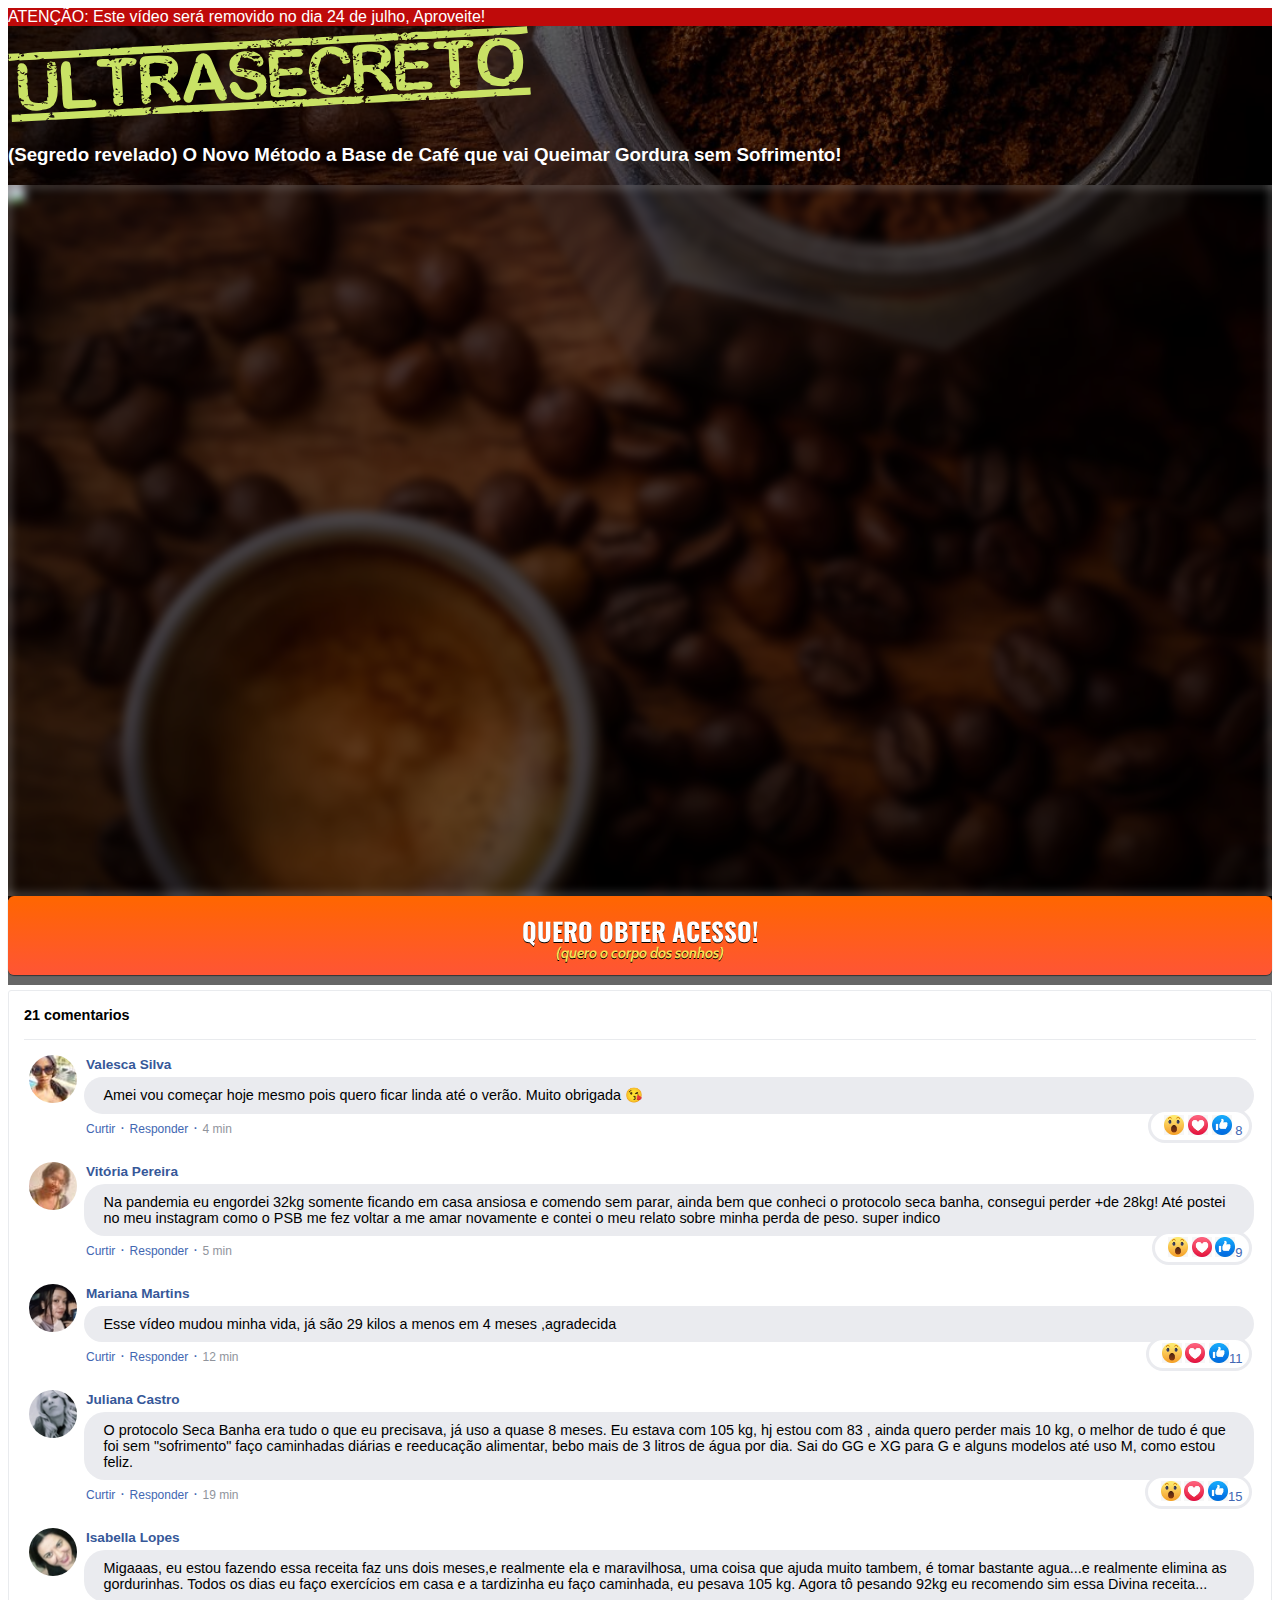
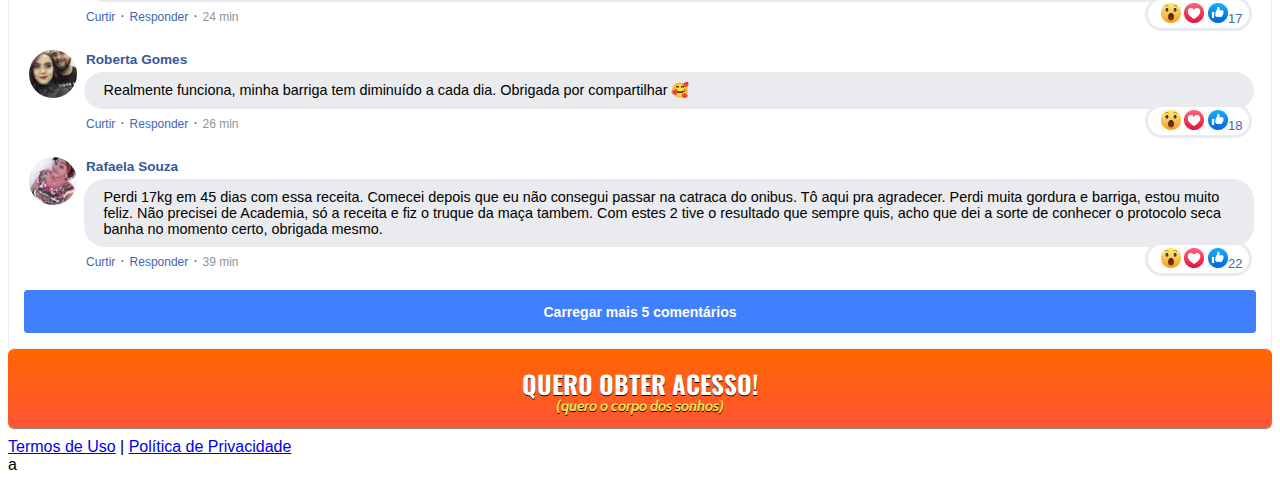
==== index.html @ 1e1c21a0 "Add files via upload" ====
<!DOCTYPE html>
<html lang="pt-br">

<head>
  <meta charset="utf-8">
  <meta name="viewport" content="width=device-width, initial-scale=1, shrink-to-fit=no">

  <link rel="stylesheet" href="https://stackpath.bootstrapcdn.com/bootstrap/4.1.3/css/bootstrap.min.css"
    integrity="sha384-MCw98/SFnGE8fJT3GXwEOngsV7Zt27NXFoaoApmYm81iuXoPkFOJwJ8ERdknLPMO" crossorigin="anonymous">

  <link rel="preconnect" href="https://fonts.googleapis.com">
  <link rel="preconnect" href="https://fonts.gstatic.com" crossorigin>
  <link
    href="https://fonts.googleapis.com/css2?family=Cabin:ital,wght@0,400;0,500;0,600;0,700;1,400;1,500;1,600;1,700&family=Dosis:wght@200;300;400;500;600;700;800&family=Oswald:wght@200;300;400;500;600;700&family=Signika:wght@300;400;500;600;700&display=swap"
    rel="stylesheet">
  <!DOCTYPE html>
  <html lang="pt-br">

  <head>
    <meta charset="utf-8">
    <meta name="viewport" content="width=device-width, initial-scale=1, shrink-to-fit=no">
    <link rel="stylesheet" href="https://stackpath.bootstrapcdn.com/bootstrap/4.1.3/css/bootstrap.min.css"
      integrity="sha384-MCw98/SFnGE8fJT3GXwEOngsV7Zt27NXFoaoApmYm81iuXoPkFOJwJ8ERdknLPMO" crossorigin="anonymous">
    <link href="https://fonts.googleapis.com/css2?family=Oswald:wght@200;300;400;500;600;700&display=swap"
      rel="stylesheet">
    <script src="https://kit.fontawesome.com/0572283b45.js"></script>
    <style type="text/css">
      nav {
        background-color: #BF0A0A;
        color: white;
      }

      .fsec {
        background-color: #FCFCFC;
      }

      .fsec h1 {
        color: #4F5AEA;
      }

      .fsec h4 {
        color: #636E72;
      }

      .ssec {
        background-color: #EEEEEE;
      }

      .btn {
        font-size: 200%;
        font-family: 'Oswald', sans-serif;
        white-space: normal;
      }
    </style>
  </head>

<body>

  <nav class="navbar justify-content-center text-center">
    <span class="lead">
      <i class="fas fa-exclamation-triangle mr-2"></i>ATENÇÃO: Este vídeo será removido no dia <span id="dia"></span> de
      <span id="mes"></span>, Aproveite!
    </span>
  </nav>


  </div>
  </div>
  </div>
  </section>



  <script src="https://code.jquery.com/jquery-3.3.1.slim.min.js"
    integrity="sha384-q8i/X+965DzO0rT7abK41JStQIAqVgRVzpbzo5smXKp4YfRvH+8abtTE1Pi6jizo"
    crossorigin="anonymous"></script>
  <script src="https://cdnjs.cloudflare.com/ajax/libs/popper.js/1.14.3/umd/popper.min.js"
    integrity="sha384-ZMP7rVo3mIykV+2+9J3UJ46jBk0WLaUAdn689aCwoqbBJiSnjAK/l8WvCWPIPm49"
    crossorigin="anonymous"></script>
  <script src="https://stackpath.bootstrapcdn.com/bootstrap/4.1.3/js/bootstrap.min.js"
    integrity="sha384-ChfqqxuZUCnJSK3+MXmPNIyE6ZbWh2IMqE241rYiqJxyMiZ6OW/JmZQ5stwEULTy"
    crossorigin="anonymous"></script>
  <script>
    monName = new Array("janeiro", "fevereiro", "março", "abril", "maio", "junho", "julho", "agosto", "setembro", "outubro", "novembro", "dezembro")

    var data = new Date();
    var dia = data.getDate();
    var mes = monName[data.getMonth()];

    document.getElementById("dia").innerHTML = dia
    document.getElementById("mes").innerHTML = mes
  </script>
</body>

</html>

<link rel="stylesheet" href="./assets/css/com.css">

<!-- Título da Página -->
<title>Protocolo Seca Banha</title>

<style type="text/css">
  header {
    color: white;
    background-image: url("assets/img/bg.jpg");
    background-color: rgba(0, 0, 0, 0.6);
    background-position: center;
    background-size: cover;
    background-attachment: fixed;
    background-blend-mode: darken;
  }
</style>

<!-- Meta Pixel Code -->
<script>
  !function (f, b, e, v, n, t, s) {
    if (f.fbq) return; n = f.fbq = function () {
      n.callMethod ?
        n.callMethod.apply(n, arguments) : n.queue.push(arguments)
    };
    if (!f._fbq) f._fbq = n; n.push = n; n.loaded = !0; n.version = '2.0';
    n.queue = []; t = b.createElement(e); t.async = !0;
    t.src = v; s = b.getElementsByTagName(e)[0];
    s.parentNode.insertBefore(t, s)
  }(window, document, 'script',
    'https://connect.facebook.net/en_US/fbevents.js');
  fbq('init', '671840113939919');
  fbq('init', '902207957134621');
  fbq('init', '1060746161440914');
  fbq('init', '649325786402999');
  fbq('track', 'PageView');
</script>
<noscript><img height="1" width="1" style="display:none"
    src="https://www.facebook.com/tr?id=671840113939919&ev=PageView&noscript=1" /></noscript>
<!-- End Meta Pixel Code -->

</head>

<body>

  <header class="py-4">
    <div class="container">
      <div class="row justify-content-center">
        <div class="col-lg-8 text-center">
          <!-- Imagem Ultrasecreto -->
          <img class="img-fluid" src="./assets/img/ultrasecreto.svg">

          <!-- Headline -->
          <h3 class="my-4"><b>(Segredo revelado) O Novo Método a Base de Café que vai Queimar Gordura sem
              Sofrimento!</b></h3>

          <!-- VSL -->
          <div id="vid_63bb0c87635ac80009aeea8d" style="position:relative;width:100%;padding: 56.25% 0 0;"><img
              id="thumb_63bb0c87635ac80009aeea8d"
              src="https://images.converteai.net/08f7d2bf-f767-47af-9688-582055d7beb4/players/63bb0c87635ac80009aeea8d/thumbnail.jpg"
              style="position:absolute;top:0;left:0;width:100%;height:100%;object-fit:cover;display:block;">
            <div id="backdrop_63bb0c87635ac80009aeea8d"
              style="position:absolute;top:0;width:100%;height:100%;-webkit-backdrop-filter:blur(5px);backdrop-filter:blur(5px);">
            </div>
          </div>
          <script type="text/javascript"
            id="scr_63bb0c87635ac80009aeea8d">var s = document.createElement("script"); s.src = "https://scripts.converteai.net/08f7d2bf-f767-47af-9688-582055d7beb4/players/63bb0c87635ac80009aeea8d/player.js", s.async = !0, document.head.appendChild(s);</script>

          <!-- Botão 1 -->
          <div id="cta1" class="mt-4 d-none">
            <a href="https://pay.kiwify.com.br/6yXSPSB" class="a-btn" style="text-decoration: none;">
              <span class="span-btn">QUERO OBTER ACESSO!</span>
              <span class="span-btn2">(quero o corpo dos sonhos)</span>
            </a>
          </div>
        </div>
      </div>
    </div>
  </header>

  <section class="comments py-4">
    <div class="container">
      <div class="row justify-content-center">
        <div class="col-lg-8">
          <div class="fb-comments" style="margin-top: 5px;">
            <div class="fb-comments-header">
              <span>21 comentarios</span>
            </div>
            <div class="fb-comments-wrapper" id="2">
              <table class="fb-comments-comment">
                <tbody>
                  <tr>
                    <td rowspan="3" class="fb-comments-comment-img"><img src="./assets/img/comentarios/m2.jpeg"></td>
                    <td>
                      <font class="fb-comments-comment-name">
                        <name>Valesca Silva</name>
                      </font>
                    </td>
                  </tr>
                  <tr>
                    <td class="fb-comments-comment-text">Amei vou começar hoje mesmo pois quero ficar linda até o verão. Muito obrigada 😘</td>
                  </tr>
                  <tr>
                    <td class="fb-comments-comment-actions">
                      <like>Curtir</like>
                      ·
                      <reply>Responder</reply>
                      ·
                      <likes>
                        <img src="assets/img/reações/emoji_boca_aberta.jpeg" alt="" class="imagens-reacoes">
                        <img src="assets/img/reações/emoji_coracao.jpeg" alt="" class="imagens-reacoes">
                        <img src="assets/img/reações/emoji_like.jpeg" alt="" class="imagens-reacoes">
                        8
                      </likes>

                      <date>4 min</date>
                    </td>
                  </tr>
                </tbody>
              </table>
            </div>
            <div class="fb-comments-wrapper" id="3">
              <table class="fb-comments-comment">
                <tbody>
                  <tr>
                    <td rowspan="3" class="fb-comments-comment-img"><img src="./assets/img/comentarios/m3.jpeg"></td>
                    <td>
                      <font class="fb-comments-comment-name">
                        <name>Vitória Pereira</name>
                      </font>
                    </td>
                  </tr>
                  <tr>
                    <td class="fb-comments-comment-text">Na pandemia eu engordei 32kg somente ficando em casa ansiosa e
                      comendo sem parar, ainda bem que conheci o protocolo seca banha, consegui perder +de 28kg! Até
                      postei no meu instagram como o PSB me fez voltar a me amar novamente e contei o meu relato sobre
                      minha perda de peso. super indico</td>
                  </tr>
                  <tr>
                    <td class="fb-comments-comment-actions">
                      <like>Curtir</like>
                      ·
                      <reply>Responder</reply>
                      ·
                      <likes> <img src="assets/img/reações/emoji_boca_aberta.jpeg" alt="" class="imagens-reacoes">
                        <img src="assets/img/reações/emoji_coracao.jpeg" alt="" class="imagens-reacoes">
                        <img src="assets/img/reações/emoji_like.jpeg" alt="" class="imagens-reacoes">9
                      </likes>

                      <date>5 min</date>
                    </td>
                  </tr>
                </tbody>
              </table>
            </div>
            <div class="fb-comments-wrapper" id="4">
              <table class="fb-comments-comment">
                <tbody>
                  <tr>
                    <td rowspan="3" class="fb-comments-comment-img"><img src="./assets/img/comentarios/m4.jpeg"></td>
                    <td>
                      <font class="fb-comments-comment-name">
                        <name>Mariana Martins</name>
                      </font>
                    </td>
                  </tr>
                  <tr>
                    <td class="fb-comments-comment-text">Esse vídeo mudou minha vida, já são 29 kilos a menos em 4 meses
                      ,agradecida</td>
                  </tr>
                  <tr>
                    <td class="fb-comments-comment-actions">
                      <like>Curtir</like>
                      ·
                      <reply>Responder</reply>
                      ·
                      <likes> <img src="assets/img/reações/emoji_boca_aberta.jpeg" alt="" class="imagens-reacoes">
                        <img src="assets/img/reações/emoji_coracao.jpeg" alt="" class="imagens-reacoes">
                        <img src="assets/img/reações/emoji_like.jpeg" alt="" class="imagens-reacoes">11
                      </likes>

                      <date>12 min</date>
                    </td>
                  </tr>
                </tbody>
              </table>
            </div>
            <div class="fb-comments-wrapper" id="5">
              <table class="fb-comments-comment">
                <tbody>
                  <tr>
                    <td rowspan="3" class="fb-comments-comment-img"><img src="./assets/img/comentarios/m5.jpeg"></td>
                    <td>
                      <font class="fb-comments-comment-name">
                        <name>Juliana Castro</name>
                      </font>
                    </td>
                  </tr>
                  <tr>
                    <td class="fb-comments-comment-text">O protocolo Seca Banha era tudo o que eu precisava, já uso a
                      quase 8 meses. Eu estava com 105 kg, hj estou com 83 , ainda quero perder mais 10 kg, o melhor de
                      tudo é que foi sem "sofrimento" faço caminhadas diárias e reeducação alimentar, bebo mais de 3
                      litros de água por dia. Sai do GG e XG para G e alguns modelos até uso M, como estou feliz.</td>
                  </tr>
                  <tr>
                    <td class="fb-comments-comment-actions">
                      <like>Curtir</like>
                      ·
                      <reply>Responder</reply>
                      ·
                      <likes> <img src="assets/img/reações/emoji_boca_aberta.jpeg" alt="" class="imagens-reacoes">
                        <img src="assets/img/reações/emoji_coracao.jpeg" alt="" class="imagens-reacoes">
                        <img src="assets/img/reações/emoji_like.jpeg" alt="" class="imagens-reacoes">15
                      </likes>

                      <date>19 min</date>
                    </td>
                  </tr>
                </tbody>
              </table>
            </div>
            <div class="fb-comments-wrapper" id="6">
              <table class="fb-comments-comment">
                <tbody>
                  <tr>
                    <td rowspan="3" class="fb-comments-comment-img"><img src="./assets/img/comentarios/m6.jpeg"></td>
                    <td>
                      <font class="fb-comments-comment-name">
                        <name>Isabella Lopes</name>
                      </font>
                    </td>
                  </tr>
                  <tr>
                    <td class="fb-comments-comment-text">Migaaas, eu estou fazendo essa receita faz uns dois meses,e
                      realmente ela e maravilhosa, uma coisa que ajuda muito tambem, é tomar bastante agua...e realmente
                      elimina as gordurinhas. Todos os dias eu faço exercícios em casa e a tardizinha eu faço caminhada,
                      eu pesava 105 kg. Agora tô pesando 92kg eu recomendo sim essa Divina receita...</td>
                  </tr>
                  <tr>
                    <td class="fb-comments-comment-actions">
                      <like>Curtir</like>
                      ·
                      <reply>Responder</reply>
                      ·
                      <likes> <img src="assets/img/reações/emoji_boca_aberta.jpeg" alt="" class="imagens-reacoes">
                        <img src="assets/img/reações/emoji_coracao.jpeg" alt="" class="imagens-reacoes">
                        <img src="assets/img/reações/emoji_like.jpeg" alt="" class="imagens-reacoes">17
                      </likes>

                      <date>24 min</date>
                    </td>
                  </tr>
                </tbody>
              </table>
            </div>
            <div class="fb-comments-wrapper" id="7">
              <table class="fb-comments-comment">
                <tbody>
                  <tr>
                    <td rowspan="3" class="fb-comments-comment-img"><img src="./assets/img/comentarios/m7.jpeg"></td>
                    <td>
                      <font class="fb-comments-comment-name">
                        <name>Roberta Gomes</name>
                      </font>
                    </td>
                  </tr>
                  <tr>
                    <td class="fb-comments-comment-text">Realmente funciona, minha barriga tem diminuído a cada dia.
                      Obrigada por compartilhar 🥰</td>
                  </tr>
                  <tr>
                    <td class="fb-comments-comment-actions">
                      <like>Curtir</like>
                      ·
                      <reply>Responder</reply>
                      ·
                      <likes>
                        <img src="assets/img/reações/emoji_boca_aberta.jpeg" alt="" class="imagens-reacoes">
                        <img src="assets/img/reações/emoji_coracao.jpeg" alt="" class="imagens-reacoes">
                        <img src="assets/img/reações/emoji_like.jpeg" alt="" class="imagens-reacoes">18
                      </likes>

                      <date>26 min</date>
                    </td>
                  </tr>
                </tbody>
              </table>
            </div>
            <div class="fb-comments-wrapper" id="9">
              <table class="fb-comments-comment">
                <tbody>
                  <tr>
                    <td rowspan="3" class="fb-comments-comment-img"><img src="./assets/img/comentarios/m11.jpeg">
                    </td>
                    <td>
                      <font class="fb-comments-comment-name">
                        <name>Rafaela Souza</name>
                      </font>
                    </td>
                  </tr>
                  <tr>
                    <td class="fb-comments-comment-text">Perdi 17kg em 45 dias com essa receita. Comecei depois que eu
                      não consegui passar na catraca do onibus. Tô aqui pra agradecer. Perdi muita gordura e barriga,
                      estou muito feliz. Não precisei de Academia, só a receita e fiz o truque da maça tambem. Com estes
                      2 tive o resultado que sempre quis, acho que dei a sorte de conhecer o protocolo seca banha no
                      momento certo, obrigada mesmo.</td>
                  </tr>
                  <tr>
                    <td class="fb-comments-comment-actions">
                      <like>Curtir</like>
                      ·
                      <reply>Responder</reply>
                      ·
                      <likes>
                        <img src="assets/img/reações/emoji_boca_aberta.jpeg" alt="" class="imagens-reacoes">
                        <img src="assets/img/reações/emoji_coracao.jpeg" alt="" class="imagens-reacoes">
                        <img src="assets/img/reações/emoji_like.jpeg" alt="" class="imagens-reacoes">22
                      </likes>

                      <date>39 min</date>
                    </td>
                  </tr>
                </tbody>
              </table>
            </div>
            <button class="fb-comments-loadmore" onclick="javascript:loadMore();">Carregar mais 5 comentários</button>
            <div style="display:none" id="more">
              <div class="fb-comments-wrapper">
                <table class="fb-comments-comment" id="10">
                  <tbody>
                    <tr>
                      <td rowspan="3" class="fb-comments-comment-img"><img src="./assets/img/comentarios/m12.jpeg">
                      </td>
                      <td>
                        <font class="fb-comments-comment-name">
                          <name>Ana Sofia</name>
                        </font>
                      </td>
                    </tr>
                    <tr>
                      <td class="fb-comments-comment-text">2022 pra mim foi um ano horrivel, mas agora em 2023 vou fazer
                        diferente... vai ser a melhor fase da minha vida. Estou vendo todos falarem bem sobre essa
                        receita...não tenho nada a perder mesmo, vou tentar, estou muito gorda e feia...</td>
                    </tr>
                    <tr>
                      <td class="fb-comments-comment-actions">
                        <like>Curtir</like>
                        ·
                        <reply>Responder</reply>
                        ·
                        <likes> <img src="assets/img/reações/emoji_boca_aberta.jpeg" alt="" class="imagens-reacoes">
                          <img src="assets/img/reações/emoji_coracao.jpeg" alt="" class="imagens-reacoes">
                          <img src="assets/img/reações/emoji_like.jpeg" alt="" class="imagens-reacoes">
                          41
                        </likes>

                        <date>1 h</date>
                      </td>
                    </tr>
                  </tbody>
                </table>
              </div>
              <div class="fb-comments-wrapper" id="11">
                <table class="fb-comments-comment">
                  <tbody>
                    <tr>
                      <td rowspan="3" class="fb-comments-comment-img"><img src="./assets/img/comentarios/m15.jpeg">
                      </td>
                      <td>
                        <font class="fb-comments-comment-name">
                          <name>Laura Flores</name>
                        </font>
                      </td>
                    </tr>
                    <tr>
                      <td class="fb-comments-comment-text">Eu já estou fazendo a receita, já eliminei 7 kls, já fez
                        muita diferença, minhas roupas estavam todas apertadas, ágora já estão largas, estou num pós
                        operatório de coluna por isso engordei 15 Kg, estava sentindo muita dor agora amenizou muito
                        depois que emagreci já consigo andar melhor que antes 🙏🙏🙏🙏🙏🙏</td>
                    </tr>
                    <tr>
                      <td class="fb-comments-comment-actions">
                        <like>Curtir</like>
                        ·
                        <reply>Responder</reply>
                        ·
                        <likes> <img src="assets/img/reações/emoji_boca_aberta.jpeg" alt="" class="imagens-reacoes">
                          <img src="assets/img/reações/emoji_coracao.jpeg" alt="" class="imagens-reacoes">
                          <img src="assets/img/reações/emoji_like.jpeg" alt="" class="imagens-reacoes">
                          40
                        </likes>

                        <date>1 h</date>
                      </td>
                    </tr>
                  </tbody>
                </table>
              </div>
              <div class="fb-comments-wrapper" id="12">
                <table class="fb-comments-comment">
                  <tbody>
                    <tr>
                      <td rowspan="3" class="fb-comments-comment-img"><img src="./assets/img/comentarios/m16.jpeg">
                      </td>
                      <td>
                        <font class="fb-comments-comment-name">
                          <name>Daniela Costa</name>
                        </font>
                      </td>
                    </tr>
                    <tr>
                      <td class="fb-comments-comment-text">Muito Obrigada tem me ajudado e muito,Adorei ...Durmo super
                        bem e vendo resultado ..🌹🥰🙋</td>
                    </tr>
                    <tr>
                      <td class="fb-comments-comment-actions">
                        <like>Curtir</like>
                        ·
                        <reply>Responder</reply>
                        ·
                        <likes> <img src="assets/img/reações/emoji_boca_aberta.jpeg" alt="" class="imagens-reacoes">
                          <img src="assets/img/reações/emoji_coracao.jpeg" alt="" class="imagens-reacoes">
                          <img src="assets/img/reações/emoji_like.jpeg" alt="" class="imagens-reacoes">
                          47
                        </likes>

                        <date>1 h</date>
                      </td>
                    </tr>
                  </tbody>
                </table>
              </div>
              <div class="fb-comments-wrapper" id="13">
                <table class="fb-comments-comment">
                  <tbody>
                    <tr>
                      <td rowspan="3" class="fb-comments-comment-img"><img src="./assets/img/comentarios/m17.jpeg"></td>
                      <td>
                        <font class="fb-comments-comment-name">
                          <name>Juliana Dias</name>
                        </font>
                      </td>
                    </tr>
                    <tr>
                      <td class="fb-comments-comment-text">Em duas semanas comecei a ver resultados, muito bom</td>
                    </tr>
                    <tr>
                      <td class="fb-comments-comment-actions">
                        <like>Curtir</like>
                        ·
                        <reply>Responder</reply>
                        ·
                        <likes>  <img src="assets/img/reações/emoji_boca_aberta.jpeg" alt="" class="imagens-reacoes">
                          <img src="assets/img/reações/emoji_coracao.jpeg" alt="" class="imagens-reacoes">
                          <img src="assets/img/reações/emoji_like.jpeg" alt="" class="imagens-reacoes">
                          50</likes>

                        <date>1 h</date>
                      </td>
                    </tr>
                  </tbody>
                </table>
              </div>
              <div class="fb-comments-wrapper">
                <table class="fb-comments-comment" id="14">
                  <tbody>
                    <tr>
                      <td rowspan="3" class="fb-comments-comment-img"><img src="./assets/img/comentarios/m18.jpeg">
                      </td>
                      <td>
                        <font class="fb-comments-comment-name">
                          <name>Isabelle Correia</name>
                        </font>
                      </td>
                    </tr>
                    <tr>
                      <td class="fb-comments-comment-text">Meu irmão perdeu 6 kl em 15 dias... vou começar hj rsrs</td>
                    </tr>
                    <tr>
                      <td class="fb-comments-comment-actions">
                        <like>Curtir</like>
                        ·
                        <reply>Responder</reply>
                        ·
                        <likes>  <img src="assets/img/reações/emoji_boca_aberta.jpeg" alt="" class="imagens-reacoes">
                          <img src="assets/img/reações/emoji_coracao.jpeg" alt="" class="imagens-reacoes">
                          <img src="assets/img/reações/emoji_like.jpeg" alt="" class="imagens-reacoes">
                          66</likes>

                        <date>1 h</date>
                      </td>
                    </tr>
                  </tbody>
                </table>
              </div>
            </div>
          </div>
          <!-- Botão 2 -->
          <div id="cta2" class="mt-4 d-none">
            <a href="https://pay.kiwify.com.br/6yXSPSB" class="a-btn" style="text-decoration: none;">
              <span class="span-btn">QUERO OBTER ACESSO!</span>
              <span class="span-btn2">(quero o corpo dos sonhos)</span>
            </a>
          </div>
        </div>
      </div>
    </div>
  </section>

  <footer class="bg-dark py-3 text-center">
    <div class="text-white"><a href="termos.html" class="text-white">Termos de Uso</a> | <a href="privacidade.html"
        class="text-white">Política de Privacidade</a></div>
  </footer>

  <script type="text/javascript">
    setTimeout(() => { document.getElementById("cta1").classList.remove("d-none"); document.getElementById("cta2").classList.remove("d-none") }, 65); // temporização da Call to Action (em milissegundos)
  </script>

  <script src="https://code.jquery.com/jquery-3.3.1.slim.min.js"
    integrity="sha384-q8i/X+965DzO0rT7abK41JStQIAqVgRVzpbzo5smXKp4YfRvH+8abtTE1Pi6jizo"
    crossorigin="anonymous"></script>
  <script src="https://cdnjs.cloudflare.com/ajax/libs/popper.js/1.14.3/umd/popper.min.js"
    integrity="sha384-ZMP7rVo3mIykV+2+9J3UJ46jBk0WLaUAdn689aCwoqbBJiSnjAK/l8WvCWPIPm49"
    crossorigin="anonymous"></script>
  <script src="https://stackpath.bootstrapcdn.com/bootstrap/4.1.3/js/bootstrap.min.js"
    integrity="sha384-ChfqqxuZUCnJSK3+MXmPNIyE6ZbWh2IMqE241rYiqJxyMiZ6OW/JmZQ5stwEULTy"
    crossorigin="anonymous"></script>
  <script src="./assets/js/com.js"></script>a
</body>

</html>
---- assets/css/com.css ----
@media (max-width: 768px) {
  .video-player {
    width: 100%;
    background: 0 0;
  }

  .video-player iframe {
    width: 100%;
    height: 100%;
    top: 0;
    margin: auto;
  }

  #frame {
    width: 100%;
    height: 100%;
    top: 0;
    margin: auto;
  }
}

* {
  font-family: helvetica, arial, sans-serif;
}

body {
  font-size: 16px;
}

.fb-comments {
  border: 1px solid #e9ebee;
  border-radius: 3px;
  padding: 0 15px;
  padding-bottom: 15px;
  margin: auto;
  position: relative;
  color: #4267b2;
}

.fb-comments-header {
  padding: 15px 0;
  border-bottom: 1px solid #e9ebee;
}

.fb-comments-header span {
  color: #000;
  font-weight: 700;
  font-size: 0.9em;
}

.fb-comments-comment {
  border: none;
  padding: 0;
  margin: 10px 0;
  width: 100%;
}

.fb-comments-reply-wrapper {
  margin-left: 60px;
  border-left: 1px dotted #e9ebee;
  padding-left: 5px;
}

tr,
td {
  border: none;
  margin: 0;
}

td {
  padding: 2.5px;
}

tr {
  padding: 2.5px 0;
}

.fb-comments-comment-img {
  vertical-align: top;
  width: 48px;
  padding-right: 5px;
}

.fb-comments-comment-img img {
  max-width: 48px;
  border-radius: 25px;
}

.fb-comments-comment-name {
  font-size: 0.85em;
}

.fb-comments-comment-name name {
  color: #365899;
  text-decoration: none;
  font-weight: 700;
  cursor: pointer;
  cursor: hand;
}

.fb-comments-comment-name name:hover {
  text-decoration: underline;
}

.fb-comments-comment-name occupation {
  color: #90949c;
}

.fb-comments-comment-text {
  font-size: 0.9em;
  color: #000;
  border-radius: 21px;
  background-color: #eaebef;
  padding: 10px 20px;
}

.fb-comments-comment-actions like,
.fb-comments-comment-actions reply {
  font-size: 0.75em;
  color: #4267b2;
  text-decoration: none;
  cursor: pointer;
  cursor: hand;
}

.fb-comments-comment-actions like.liked {
  color: #90949c;
}

.fb-comments-comment-actions like:hover,
.fb-comments-comment-actions reply:hover {
  text-decoration: underline;
}

.fb-comments-comment-actions likes {
  font-size: 13px;
  background-size: 30%;
  padding-left: 13px;
  padding-right: 6px;
  padding-top: 3px;
  padding-bottom: 2px;
  margin-top: -10px;
  float: right;
  background-color: #fff;
  border: solid #eaebef;
  border-radius: 19px;
}

.fb-comments-comment-actions date {
  font-size: 0.75em;
  color: #90949c;
  text-decoration: none;
  cursor: pointer;
  cursor: hand;
}

.fb-comments-comment-actions date:hover {
  text-decoration: underline;
}

.fb-comments-loadmore {
  background: #4080ff;
  border: 1px solid #4080ff;
  border-radius: 3px;
  box-sizing: border-box;
  color: #fff;
  font-size: 14px;
  padding: 0.875em;
  text-shadow: none;
  width: 100%;
  font-weight: 700;
  cursor: hand;
  cursor: pointer;
}

.fb-reply-input {
  border: 1px solid lightgrey;
  border-radius: 3px;
  width: 100%;
  padding: 5px 7.5px;
  font-size: 0.75em;
  color: #000;
  outline: none;
}

.fb-reply-input:hover,
.fb-reply-button:hover {
  outline: none;
}

.fb-reply-button {
  background: #4080ff;
  border: 1px solid #4080ff;
  border-radius: 3px;
  box-sizing: border-box;
  color: #fff;
  font-size: 0.75em;
  padding: 5px 7.5px;
  text-shadow: none;
  width: 100%;
  font-weight: 700;
  cursor: hand;
  cursor: pointer;
  outline: none;
}

.bbtn {
  width: 100%;
  max-width: 449px;
}

@media (max-width: 768px) {
  .video-player {
    margin-top: 0 !important;
  }
}

.a-btn {
  text-decoration: none;
  -webkit-font-smoothing: antialiased;
  margin: 0;
  border: 0;
  font: inherit;
  vertical-align: baseline;
  color: #2e82bc;
  outline: 0;
  line-height: 1;
  text-align: center;
  position: relative !important;
  display: inline-block !important;
  border-style: solid;
  width: 100%;
  padding-left: 0 !important;
  padding-right: 0 !important;
  margin-bottom: 10px;
  padding: 22px 44px;
  border-color: #ff5535;
  border-width: 0px;
  border-radius: 6px;
  background: linear-gradient(to bottom, #ff6600 0%, #ff5535 100%);
  box-shadow: 0px 1px 1px 0px rgba(0, 0, 0, 0.5);
  text-decoration: none !important;
}

.span-btn {
  text-decoration: none;
  -webkit-font-smoothing: antialiased;
  text-align: center;
  margin: 0;
  border: 0;
  font: inherit;
  vertical-align: baseline;
  display: block;
  position: relative;
  z-index: 1;
  padding: 0 15px;
  white-space: normal;
  font-size: 25px;
  color: #ffffff;
  font-family: Oswald;
  font-weight: bold;
  text-shadow: #000000 0px 1px 0px;
  text-decoration: none;
}

.span-btn2 {
  -webkit-font-smoothing: antialiased;
  text-align: center;
  padding: 0;
  border: 0;
  font: inherit;
  vertical-align: baseline;
  display: block;
  position: relative;
  z-index: 1;
  margin: .2em 0 -.5em;
  font-size: 15px;
  color: #f5e051;
  font-family: Cabin;
  font-weight: bold;
  font-style: italic;
  text-shadow: #000000 0px 1px 0px;
}

.imagens-reacoes {
  width: 20px;
}
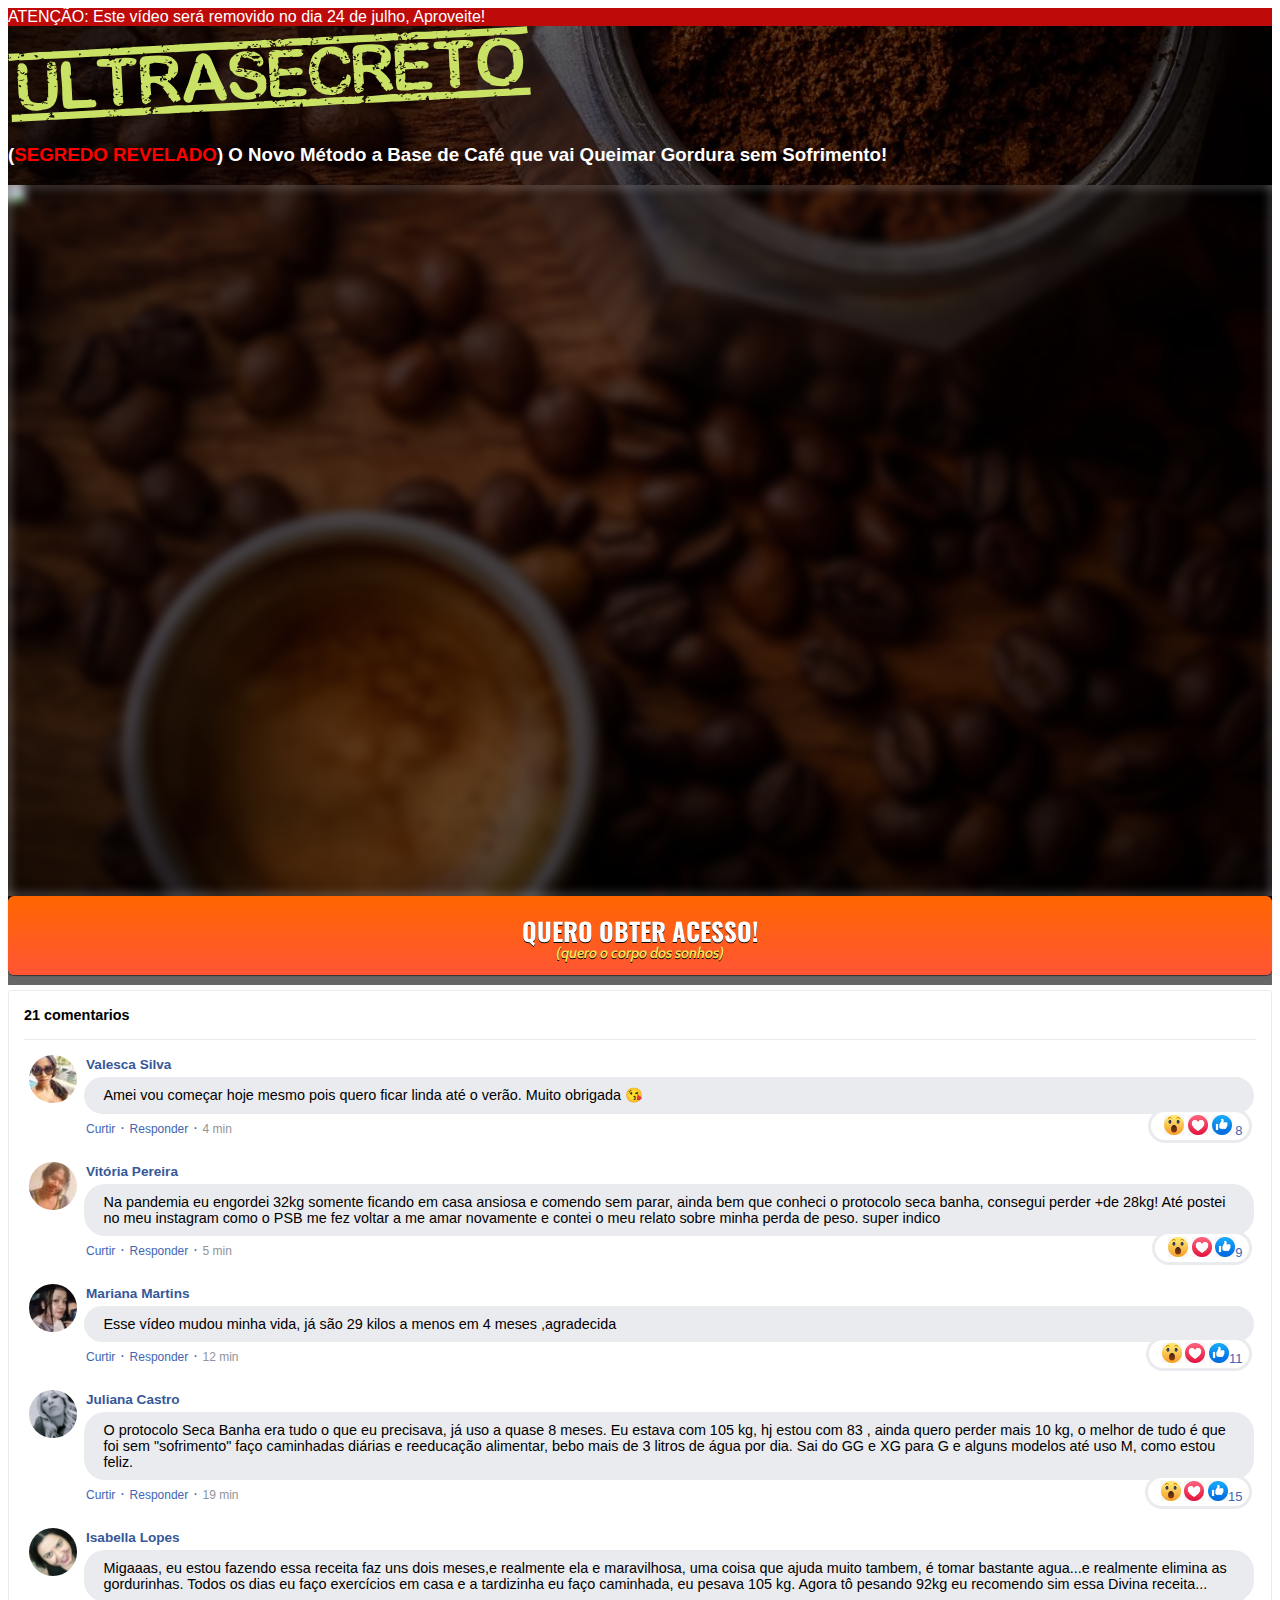
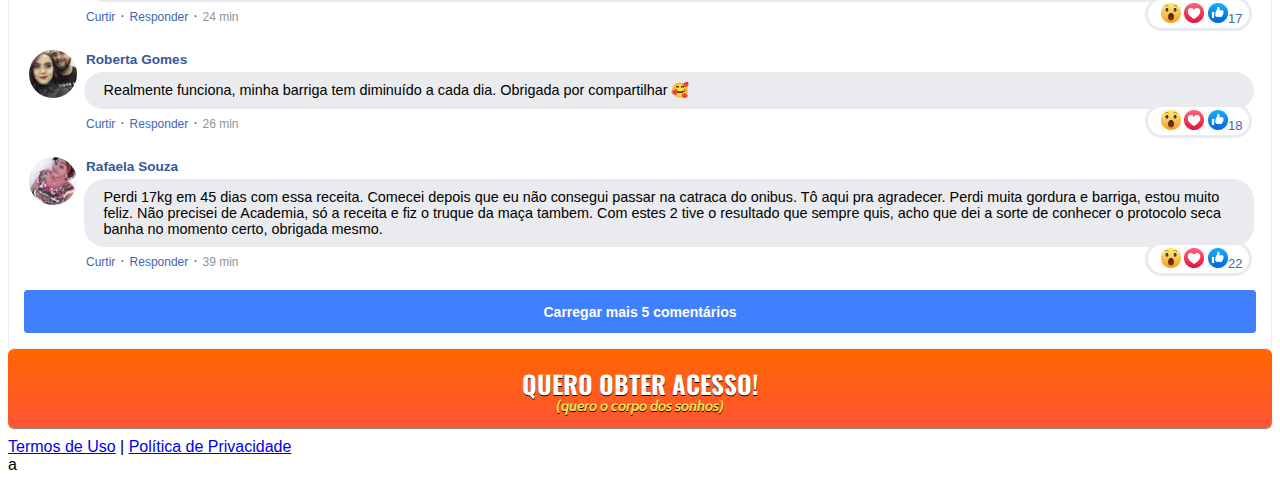
==== commit 6631f2f3: "Add files via upload" ====
--- a/index.html
+++ b/index.html
@@ -146,8 +146,7 @@
           <img class="img-fluid" src="./assets/img/ultrasecreto.svg">
 
           <!-- Headline -->
-          <h3 class="my-4"><b>(Segredo revelado) O Novo Método a Base de Café que vai Queimar Gordura sem
-              Sofrimento!</b></h3>
+<h3 class="my-4"><b>(<span style="color: red">SEGREDO REVELADO</span>) O Novo Método a Base de Café que vai Queimar Gordura sem Sofrimento!</b></h3>
 
           <!-- VSL -->
           <div id="vid_63bb0c87635ac80009aeea8d" style="position:relative;width:100%;padding: 56.25% 0 0;"><img
